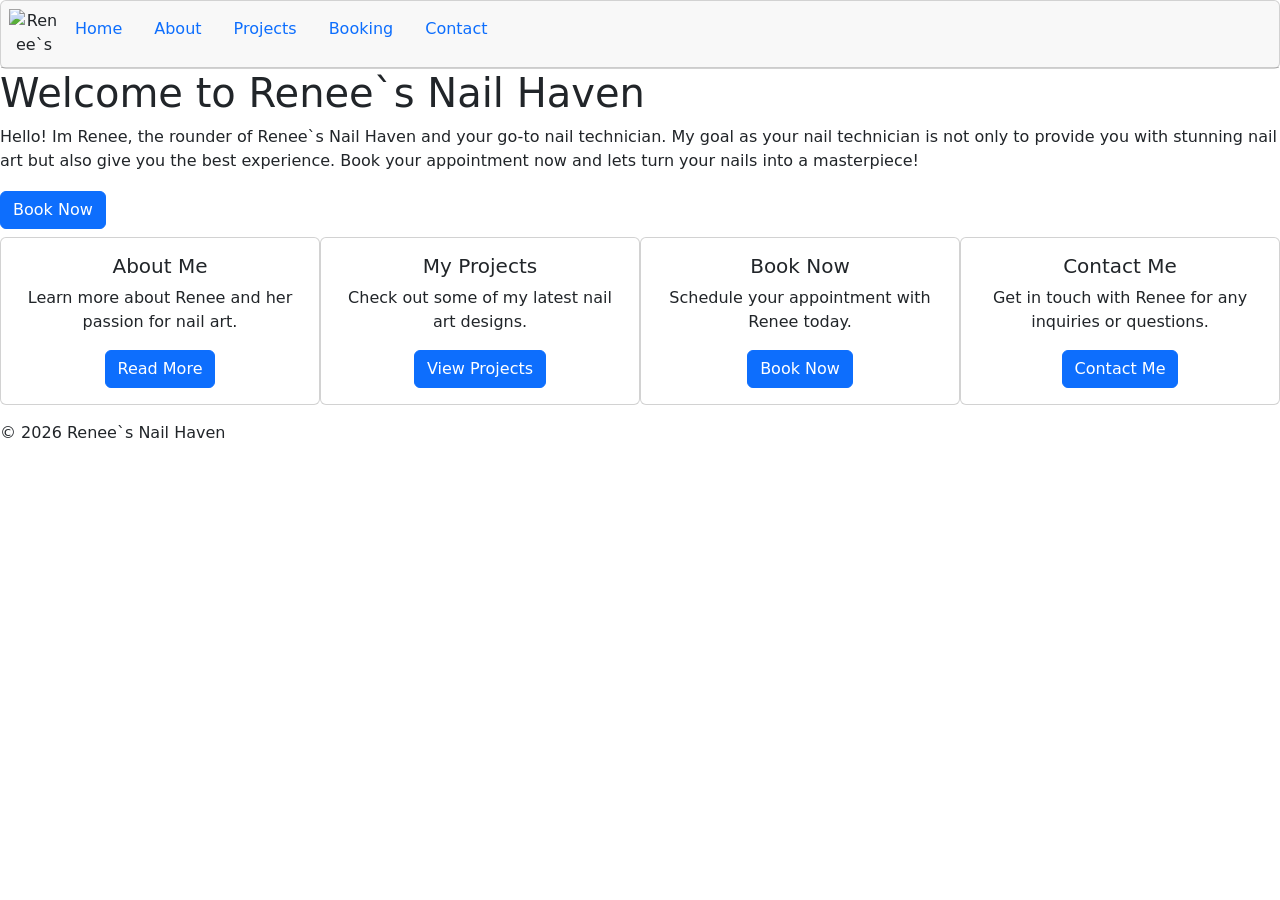
==== index.html @ 7204af59 "Initail commit: Added simple HTMLpage" ====
<!DOCTYPE html>
<html lang="en">
<head>
    <meta charset="UTF-8">
    <meta name="viewport" content="width=device-width, initial-scale=1.0">
    <title>Home - Renee`s Nail Haven</title>
    <title>Bootstrap demo</title>
    <link href="https://cdn.jsdelivr.net/npm/bootstrap@5.3.8/dist/css/bootstrap.min.css" rel="stylesheet" integrity="sha384-sRIl4kxILFvY47J16cr9ZwB07vP4J8+LH7qKQnuqkuIAvNWLzeN8tE5YBujZqJLB" crossorigin="anonymous">
    <link rel="stylesheet" href="styles.css">
</head>
<body>
<nav>
 <div class="card text-center">
  <div class="card-header"> 
    <ul class="nav nav-pills card-header-pills">
        <img src="LOGO.png" alt="Renee`s Nail Haven Logo" width="50" height="50">
        <li class="nav-item">
        <a class="nav-link btn btn-secondary" href="index.html">Home</a>
      </li>
      <li class="nav-item">
        <a class="nav-link btn btn-outline-secondary" href="about.html">About</a>
      </li>
      <li class="nav-item">
        <a class="nav-link btn btn-outline-secondary" href="projects.html">Projects</a>
      </li>
      <li class="nav-item">
        <a class="nav-link btn btn-outline-secondary" href="booking.html">Booking</a>
      </li>
      <li class="nav-item">
        <a class="nav-link btn btn-outline-secondary" href="contact.html">Contact</a>
      </li>
    </ul>
  </div>
 </div>
    <header>
     <h1>Welcome to Renee`s Nail Haven</h1>
     <p>Hello! Im Renee, the rounder of Renee`s Nail Haven and your go-to nail technician. My goal as your nail technician is not only to provide you with stunning nail art but also give you the best experience. Book your appointment now and lets turn your nails into a masterpiece!</p>
     <section>
        <h2><a href="booking.html" class="btn btn-primary">Book Now</a></h2>
    </section>
</nav>
    </header>
<main>
    <div class="d-flex justify-content-evenly">
<div class="card text-center mb-3" style="width: 20rem;">
  <div class="card-body">
    <h5 class="card-title">About Me</h5>
    <p class="card-text">Learn more about Renee and her passion for nail art.</p>
    <a href="about.html" class="btn btn-primary">Read More</a>
  </div>
</div>
<div class="card text-center mb-3" style="width: 20rem;">
  <div class="card-body">
    <h5 class="card-title">My Projects</h5>
    <p class="card-text">Check out some of my latest nail art designs.</p>
    <a href="projects.html" class="btn btn-primary">View Projects</a>
  </div>
</div>
<div class="card text-center mb-3" style="width: 20rem;">
  <div class="card-body">
    <h5 class="card-title">Book Now</h5>
    <p class="card-text">Schedule your appointment with Renee today.</p>
    <a href="booking.html" class="btn btn-primary">Book Now</a>
  </div>
</div>
<div class="card text-center mb-3" style="width: 20rem;">
  <div class="card-body">
    <h5 class="card-title">Contact Me</h5>
    <p class="card-text">Get in touch with Renee for any inquiries or questions.</p>
    <a href="contact.html" class="btn btn-primary">Contact Me</a>
  </div>
</div>
    </div>
    </section>
</main> 
<footer>
<p>© 2026 Renee`s Nail Haven</p> 
</footer> 

</body>
</html>
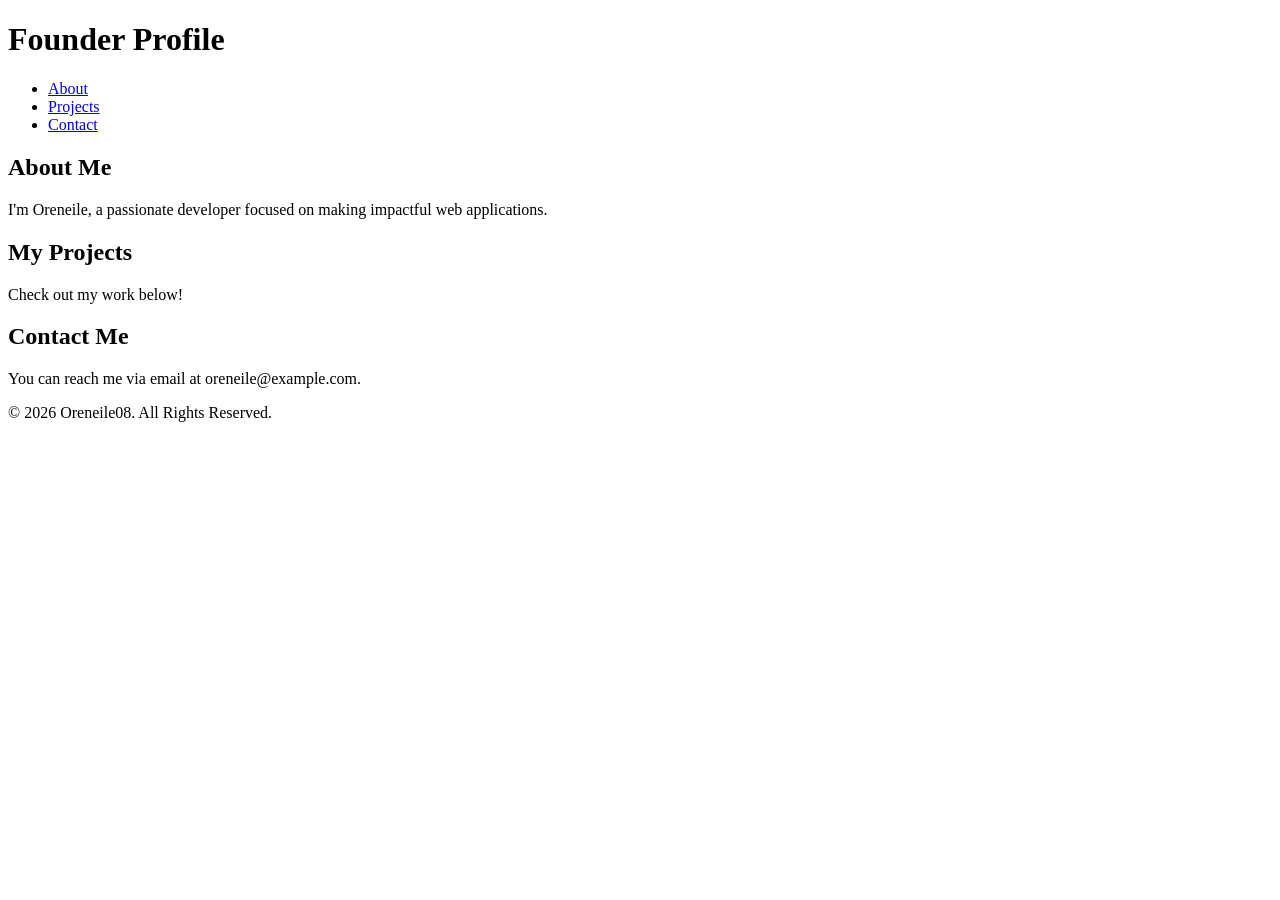
==== commit 3ff2330a: "Fix semantic issues, typos, and improve accessibility in index.html" ====
--- a/index.html
+++ b/index.html
@@ -3,79 +3,36 @@
 <head>
     <meta charset="UTF-8">
     <meta name="viewport" content="width=device-width, initial-scale=1.0">
-    <title>Home - Renee`s Nail Haven</title>
-    <title>Bootstrap demo</title>
-    <link href="https://cdn.jsdelivr.net/npm/bootstrap@5.3.8/dist/css/bootstrap.min.css" rel="stylesheet" integrity="sha384-sRIl4kxILFvY47J16cr9ZwB07vP4J8+LH7qKQnuqkuIAvNWLzeN8tE5YBujZqJLB" crossorigin="anonymous">
-    <link rel="stylesheet" href="styles.css">
+    <title>Founder Profile</title>
 </head>
 <body>
-<nav>
- <div class="card text-center">
-  <div class="card-header"> 
-    <ul class="nav nav-pills card-header-pills">
-        <img src="LOGO.png" alt="Renee`s Nail Haven Logo" width="50" height="50">
-        <li class="nav-item">
-        <a class="nav-link btn btn-secondary" href="index.html">Home</a>
-      </li>
-      <li class="nav-item">
-        <a class="nav-link btn btn-outline-secondary" href="about.html">About</a>
-      </li>
-      <li class="nav-item">
-        <a class="nav-link btn btn-outline-secondary" href="projects.html">Projects</a>
-      </li>
-      <li class="nav-item">
-        <a class="nav-link btn btn-outline-secondary" href="booking.html">Booking</a>
-      </li>
-      <li class="nav-item">
-        <a class="nav-link btn btn-outline-secondary" href="contact.html">Contact</a>
-      </li>
-    </ul>
-  </div>
- </div>
     <header>
-     <h1>Welcome to Renee`s Nail Haven</h1>
-     <p>Hello! Im Renee, the rounder of Renee`s Nail Haven and your go-to nail technician. My goal as your nail technician is not only to provide you with stunning nail art but also give you the best experience. Book your appointment now and lets turn your nails into a masterpiece!</p>
-     <section>
-        <h2><a href="booking.html" class="btn btn-primary">Book Now</a></h2>
-    </section>
-</nav>
+        <h1>Founder Profile</h1>
+        <nav>
+            <ul>
+                <li><a href="#about">About</a></li>
+                <li><a href="#projects">Projects</a></li>
+                <li><a href="#contact">Contact</a></li>
+            </ul>
+        </nav>
     </header>
-<main>
-    <div class="d-flex justify-content-evenly">
-<div class="card text-center mb-3" style="width: 20rem;">
-  <div class="card-body">
-    <h5 class="card-title">About Me</h5>
-    <p class="card-text">Learn more about Renee and her passion for nail art.</p>
-    <a href="about.html" class="btn btn-primary">Read More</a>
-  </div>
-</div>
-<div class="card text-center mb-3" style="width: 20rem;">
-  <div class="card-body">
-    <h5 class="card-title">My Projects</h5>
-    <p class="card-text">Check out some of my latest nail art designs.</p>
-    <a href="projects.html" class="btn btn-primary">View Projects</a>
-  </div>
-</div>
-<div class="card text-center mb-3" style="width: 20rem;">
-  <div class="card-body">
-    <h5 class="card-title">Book Now</h5>
-    <p class="card-text">Schedule your appointment with Renee today.</p>
-    <a href="booking.html" class="btn btn-primary">Book Now</a>
-  </div>
-</div>
-<div class="card text-center mb-3" style="width: 20rem;">
-  <div class="card-body">
-    <h5 class="card-title">Contact Me</h5>
-    <p class="card-text">Get in touch with Renee for any inquiries or questions.</p>
-    <a href="contact.html" class="btn btn-primary">Contact Me</a>
-  </div>
-</div>
-    </div>
-    </section>
-</main> 
-<footer>
-<p>© 2026 Renee`s Nail Haven</p> 
-</footer> 
-
+    <main>
+        <section id="about">
+            <h2>About Me</h2>
+            <p>I'm Oreneile, a passionate developer focused on making impactful web applications.</p>
+        </section>
+        <section id="projects">
+            <h2>My Projects</h2>
+            <p>Check out my work below!</p>
+            <!-- Projects would be listed here -->
+        </section>
+        <section id="contact">
+            <h2>Contact Me</h2>
+            <p>You can reach me via email at oreneile@example.com.</p>
+        </section>
+    </main>
+    <footer>
+        <p>&copy; 2026 Oreneile08. All Rights Reserved.</p>
+    </footer>
 </body>
 </html>
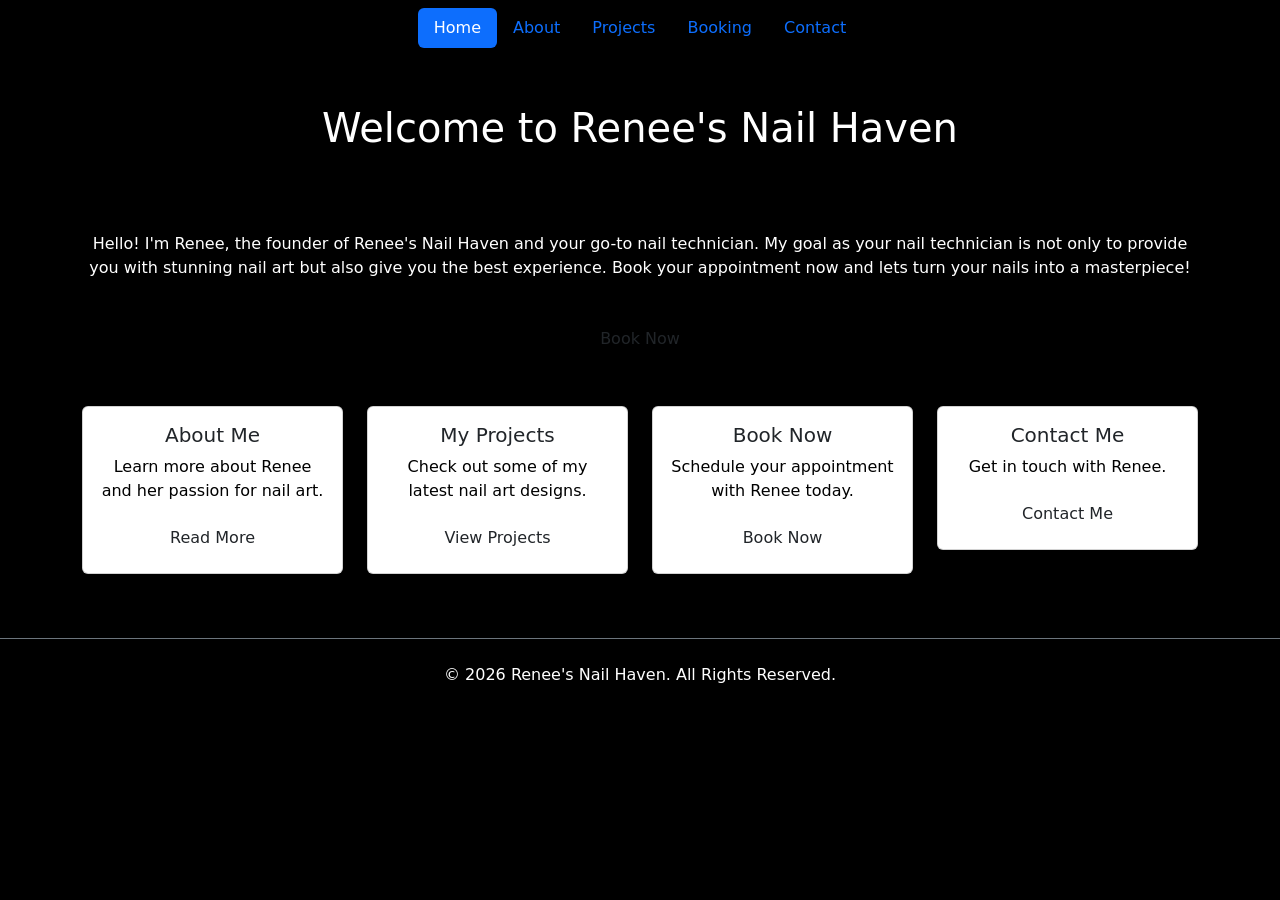
==== commit ea6d9040: "Add files via upload" ====
--- a/index.html
+++ b/index.html
@@ -1,38 +1,72 @@
-<!DOCTYPE html>
-<html lang="en">
-<head>
-    <meta charset="UTF-8">
-    <meta name="viewport" content="width=device-width, initial-scale=1.0">
-    <title>Founder Profile</title>
-</head>
-<body>
-    <header>
-        <h1>Founder Profile</h1>
-        <nav>
-            <ul>
-                <li><a href="#about">About</a></li>
-                <li><a href="#projects">Projects</a></li>
-                <li><a href="#contact">Contact</a></li>
-            </ul>
-        </nav>
-    </header>
-    <main>
-        <section id="about">
-            <h2>About Me</h2>
-            <p>I'm Oreneile, a passionate developer focused on making impactful web applications.</p>
-        </section>
-        <section id="projects">
-            <h2>My Projects</h2>
-            <p>Check out my work below!</p>
-            <!-- Projects would be listed here -->
-        </section>
-        <section id="contact">
-            <h2>Contact Me</h2>
-            <p>You can reach me via email at oreneile@example.com.</p>
-        </section>
-    </main>
-    <footer>
-        <p>&copy; 2026 Oreneile08. All Rights Reserved.</p>
-    </footer>
-</body>
+<!DOCTYPE html> 
+<html lang="en"> 
+<head> 
+    <meta charset="UTF-8"> 
+    <meta name="viewport" content="width=device-width, initial-scale=1.0"> 
+    <title>Renee's Nail Haven</title> 
+    <link href="https://cdn.jsdelivr.net/npm/bootstrap@5.3.0/dist/css/bootstrap.min.css" rel="stylesheet"> 
+    <link rel="stylesheet" href="styles.css"> 
+</head> 
+<body class="bg-black text-white"> 
+
+    <nav class="navbar navbar-expand-lg nav-custom-white py-2">
+        <div class="container justify-content-center">
+            <ul class="nav nav-pills header-nav justify-content-center">
+                <li class="nav-item"><a class="nav-link active" aria-current="page" href="index.html">Home</a></li>
+                <li class="nav-item"><a class="nav-link" href="about.html">About</a></li>
+                <li class="nav-item"><a class="nav-link" href="projects.html">Projects</a></li>
+                <li class="nav-item"><a class="nav-link" href="booking.html">Booking</a></li>
+                <li class="nav-item"><a class="nav-link" href="contact.html">Contact</a></li>
+            </ul>
+        </div>
+    </nav>
+
+    <header class="container text-center py-5"> 
+        <h1 class="text-gold">Welcome to Renee's Nail Haven</h1> 
+    </header> 
+
+    <main class="container my-4 text-center"> 
+        <p class="text-white"> 
+            Hello! I'm Renee, the founder of Renee's Nail Haven and your go-to nail technician. My goal as your nail technician is not only to provide you with stunning nail art but also give you the best experience. Book your appointment now and lets turn your nails into a masterpiece! 
+        </p> 
+        <a href="booking.html" class="btn btn-gold my-4">Book Now</a> 
+
+        <div class="row mt-4"> 
+            <div class="col-md-3 mb-3"> 
+                <div class="card card-gold p-3"> 
+                    <h5>About Me</h5> 
+                    <p class="text-black">Learn more about Renee and her passion for nail art.</p> 
+                    <a href="about.html" class="btn btn-gold-dark">Read More</a> 
+                </div> 
+            </div> 
+            <div class="col-md-3 mb-3"> 
+                <div class="card card-gold p-3"> 
+                    <h5>My Projects</h5> 
+                    <p class="text-black">Check out some of my latest nail art designs.</p> 
+                    <a href="projects.html" class="btn btn-gold-dark">View Projects</a> 
+                </div> 
+            </div> 
+            <div class="col-md-3 mb-3"> 
+                <div class="card card-gold p-3"> 
+                    <h5>Book Now</h5> 
+                    <p class="text-black">Schedule your appointment with Renee today.</p> 
+                    <a href="booking.html" class="btn btn-gold-dark">Book Now</a> 
+                </div> 
+            </div> 
+            <div class="col-md-3 mb-3"> 
+                <div class="card card-gold p-3"> 
+                    <h5>Contact Me</h5> 
+                    <p class="text-black">Get in touch with Renee.</p> 
+                    <a href="contact.html" class="btn btn-gold-dark">Contact Me</a> 
+                </div> 
+            </div> 
+        </div> 
+    </main> 
+
+    <footer class="text-center py-4 border-top border-secondary mt-5">
+        <p class="text-white mb-0">© 2026 Renee's Nail Haven. All Rights Reserved.</p>
+    </footer>
+
+    <script src="https://cdn.jsdelivr.net/npm/bootstrap@5.3.0/dist/js/bootstrap.bundle.min.js"></script>
+</body> 
 </html>
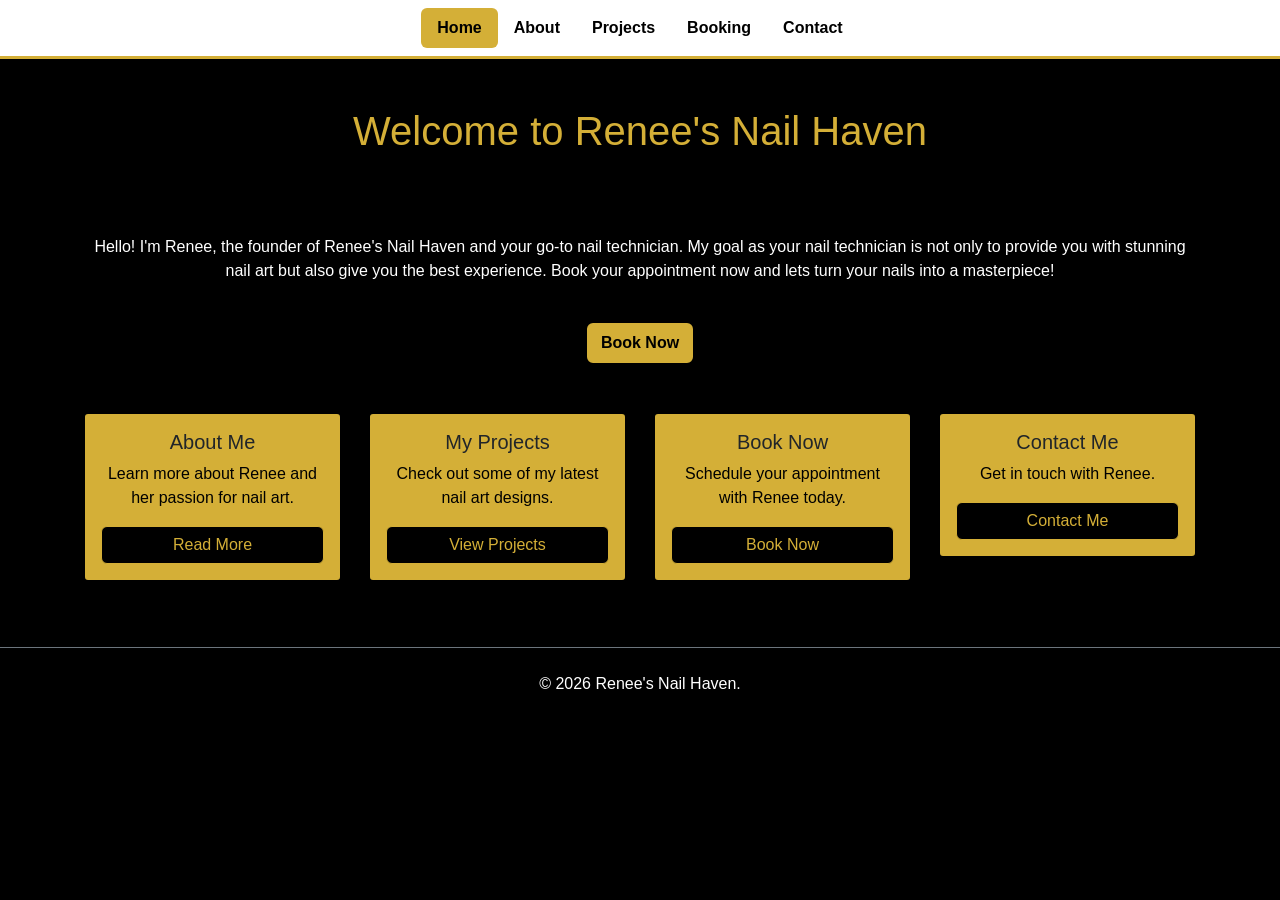
==== commit 9de65875: "Update index.html" ====
--- a/index.html
+++ b/index.html
@@ -64,7 +64,7 @@
     </main> 
 
     <footer class="text-center py-4 border-top border-secondary mt-5">
-        <p class="text-white mb-0">© 2026 Renee's Nail Haven. All Rights Reserved.</p>
+        <p class="text-white mb-0">© 2026 Renee's Nail Haven.</p>
     </footer>
 
     <script src="https://cdn.jsdelivr.net/npm/bootstrap@5.3.0/dist/js/bootstrap.bundle.min.js"></script>
--- a/styles.css
+++ b/styles.css
@@ -0,0 +1,125 @@
+body {
+    background-color: black;
+    color: white;
+    font-family: Arial, sans-serif;
+}
+
+p {
+    color: white;
+}
+
+.nav-custom-white {
+    background-color: white;
+    border-bottom: 3px solid #D4AF37;
+}
+
+.nav-custom-white .nav-link {
+    color: black;
+    font-weight: bold;
+}
+
+.nav-custom-white .nav-link:hover {
+    color: #D4AF37;
+    background-color: #f0f0f0;
+}
+
+.nav-custom-white .nav-link.active {
+    background-color: #D4AF37;
+    color: black;
+}
+
+header {
+    text-align: center;
+}
+
+.text-gold {
+    color: #D4AF37;
+}
+
+.btn-gold {
+    background-color: #D4AF37;
+    border: 2px solid #D4AF37;
+    color: black;
+    font-weight: bold;
+}
+
+.btn-gold:hover {
+    background-color: white;
+    color: black;
+}
+
+.btn-gold-dark {
+    background-color: black;
+    border: 1px solid #D4AF37;
+    color: #D4AF37;
+}
+
+.btn-gold-dark:hover {
+    background-color: #D4AF37;
+    color: black;
+}
+
+.btn-outline-gold {
+    background-color: transparent;
+    color: #D4AF37;
+    border: 2px solid #D4AF37;
+    font-weight: bold;
+}
+
+.btn-outline-gold:hover {
+    background-color: #D4AF37;
+    color: black;
+}
+
+.card-gold {
+    background-color: #D4AF37;
+    border: 3px solid black;
+}
+
+.card-gold .card-title {
+    color: black;
+}
+
+.card-gold .card-text {
+    color: black;
+}
+
+.card-img-top {
+    height: 230px;
+}
+
+.border-gold-dim {
+    border-color: #D4AF37;
+}
+
+.service-option {
+    cursor: pointer;
+}
+
+.service-option:hover {
+    background-color: #333333;
+}
+
+.border-dashed {
+    border: 2px dashed #D4AF37;
+}
+
+#calendar-table td {
+    padding: 10px;
+    cursor: pointer;
+}
+
+#calendar-table td:hover {
+    background-color: #333333;
+}
+
+#calendar-table td.active-day {
+    background-color: #D4AF37;
+    color: black;
+}
+
+.slot-btn.active-slot {
+    background-color: #D4AF37;
+    color: black;
+    border-color: #D4AF37;
+}
